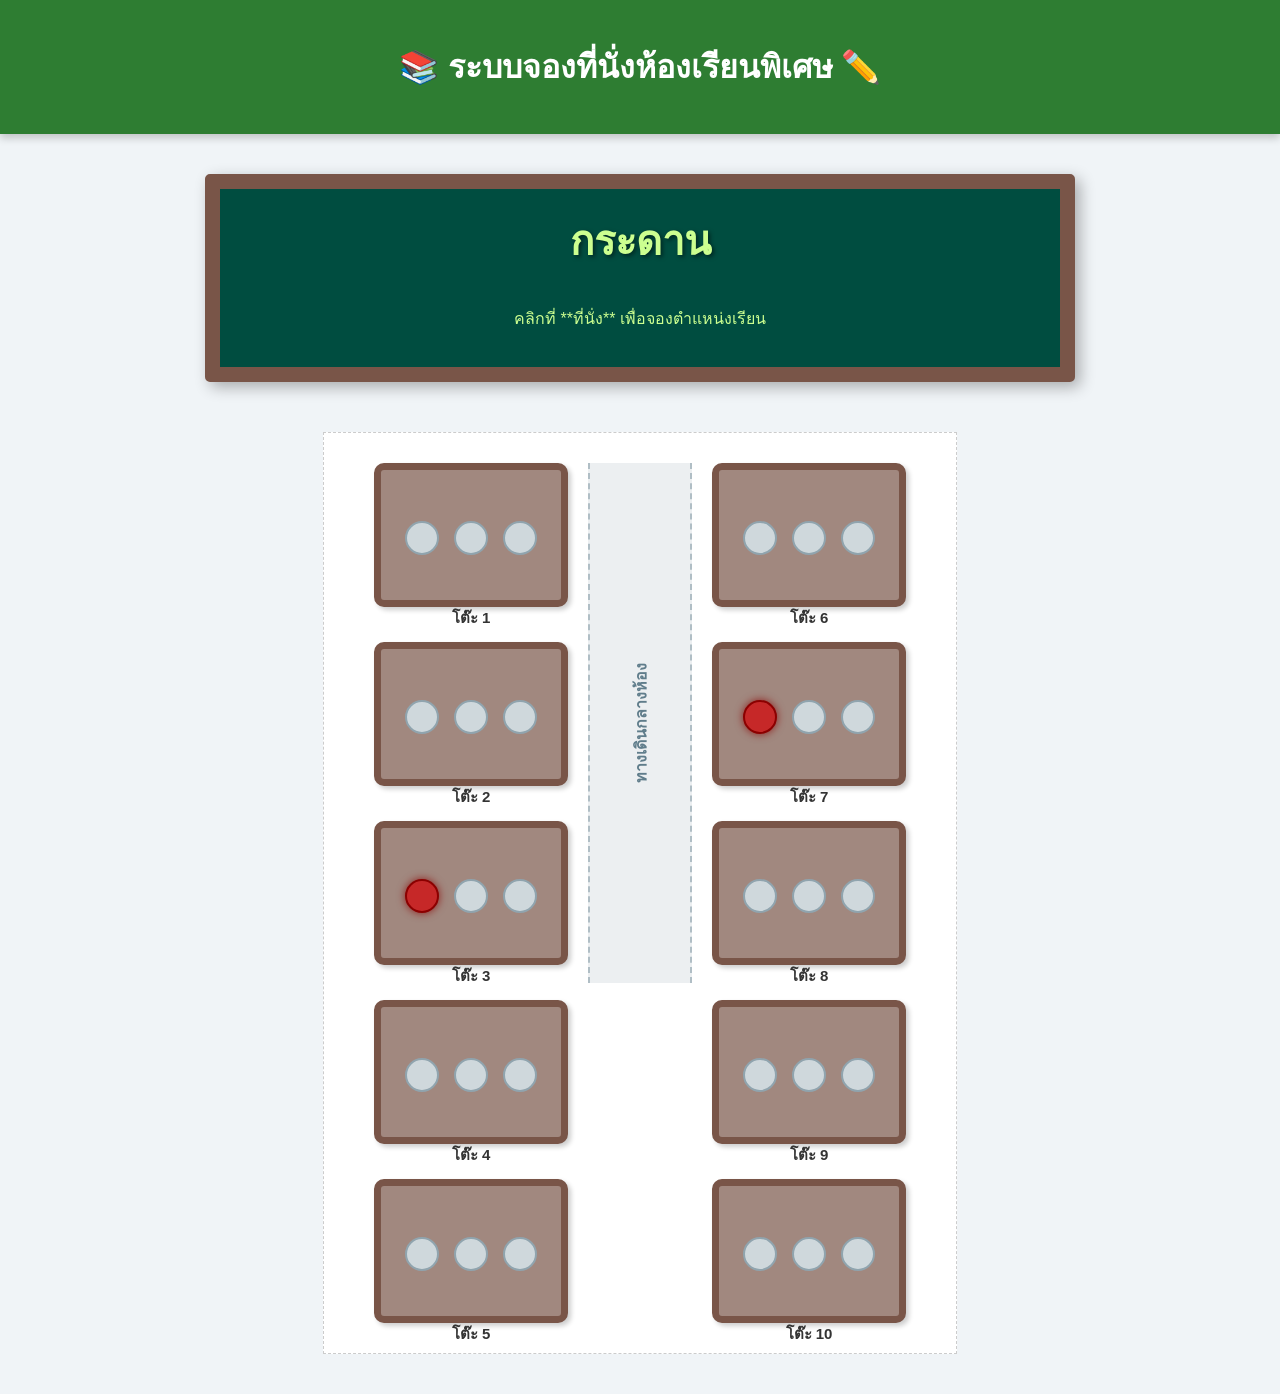
==== index.html @ 59bec200 "Update index.html" ====
<!DOCTYPE html>
<html lang="th">
<head>
    <meta charset="UTF-8">
    <meta name="viewport" content="width=device-width, initial-scale=1.0">
    <title>ระบบจองที่นั่งห้องเรียนพิเศษ</title>
    <link rel="stylesheet" href="styles.css"> 
</head>
<body>

    <header>
        <h1>📚 ระบบจองที่นั่งห้องเรียนพิเศษ ✏️</h1>
    </header>

    <main class="study-room-layout">
        
        <div class="chalkboard">
            <h2>กระดาน</h2>
            <p>คลิกที่ **ที่นั่ง** เพื่อจองตำแหน่งเรียน</p>
        </div>

        <div id="desk-container">
            
            <div class="desk-column" id="column-left">
                
                <div class="desk" data-desk-id="1">
                    <div class="seat-group">
                        <div class="seat" data-seat-id="1.1" data-status="available"></div>
                        <div class="seat" data-seat-id="1.2" data-status="available"></div>
                        <div class="seat" data-seat-id="1.3" data-status="available"></div>
                    </div>
                    <div class="desk-label">โต๊ะ 1</div>
                </div>
                
                <div class="desk" data-desk-id="2">
                    <div class="seat-group">
                        <div class="seat" data-seat-id="2.1" data-status="available"></div>
                        <div class="seat" data-seat-id="2.2" data-status="available"></div>
                        <div class="seat" data-seat-id="2.3" data-status="available"></div>
                    </div>
                    <div class="desk-label">โต๊ะ 2</div>
                </div>
                
                <div class="desk" data-desk-id="3">
                    <div class="seat-group">
                        <div class="seat" data-seat-id="3.1" data-status="booked" title="จองโดย: จันทรา ม.4/1"></div>
                        <div class="seat" data-seat-id="3.2" data-status="available"></div>
                        <div class="seat" data-seat-id="3.3" data-status="available"></div>
                    </div>
                    <div class="desk-label">โต๊ะ 3</div>
                </div>
                
                <div class="desk" data-desk-id="4">
                    <div class="seat-group">
                        <div class="seat" data-seat-id="4.1" data-status="available"></div>
                        <div class="seat" data-seat-id="4.2" data-status="available"></div>
                        <div class="seat" data-seat-id="4.3" data-status="available"></div>
                    </div>
                    <div class="desk-label">โต๊ะ 4</div>
                </div>
                
                <div class="desk" data-desk-id="5">
                    <div class="seat-group">
                        <div class="seat" data-seat-id="5.1" data-status="available"></div>
                        <div class="seat" data-seat-id="5.2" data-status="available"></div>
                        <div class="seat" data-seat-id="5.3" data-status="available"></div>
                    </div>
                    <div class="desk-label">โต๊ะ 5</div>
                </div>
                
            </div>

            <div class="aisle-center">ทางเดินกลางห้อง</div>

            <div class="desk-column" id="column-right">
                
                <div class="desk" data-desk-id="6">
                    <div class="seat-group">
                        <div class="seat" data-seat-id="6.1" data-status="available"></div>
                        <div class="seat" data-seat-id="6.2" data-status="available"></div>
                        <div class="seat" data-seat-id="6.3" data-status="available"></div>
                    </div>
                    <div class="desk-label">โต๊ะ 6</div>
                </div>
                
                <div class="desk" data-desk-id="7">
                    <div class="seat-group">
                        <div class="seat" data-seat-id="7.1" data-status="booked" title="จองโดย: มานะ ม.4/1"></div>
                        <div class="seat" data-seat-id="7.2" data-status="available"></div>
                        <div class="seat" data-seat-id="7.3" data-status="available"></div>
                    </div>
                    <div class="desk-label">โต๊ะ 7</div>
                </div>
                
                <div class="desk" data-desk-id="8">
                    <div class="seat-group">
                        <div class="seat" data-seat-id="8.1" data-status="available"></div>
                        <div class="seat" data-seat-id="8.2" data-status="available"></div>
                        <div class="seat" data-seat-id="8.3" data-status="available"></div>
                    </div>
                    <div class="desk-label">โต๊ะ 8</div>
                </div>
                
                <div class="desk" data-desk-id="9">
                    <div class="seat-group">
                        <div class="seat" data-seat-id="9.1" data-status="available"></div>
                        <div class="seat" data-seat-id="9.2" data-status="available"></div>
                        <div class="seat" data-seat-id="9.3" data-status="available"></div>
                    </div>
                    <div class="desk-label">โต๊ะ 9</div>
                </div>
                
                <div class="desk" data-desk-id="10">
                    <div class="seat-group">
                        <div class="seat" data-seat-id="10.1" data-status="available"></div>
                        <div class="seat" data-seat-id="10.2" data-status="available"></div>
                        <div class="seat" data-seat-id="10.3" data-status="available"></div>
                    </div>
                    <div class="desk-label">โต๊ะ 10</div>
                </div>
                
            </div>

        </div>
    </main>

    <div id="booking-modal" class="modal">
        <div class="modal-content">
            <span class="close-button">&times;</span>
            <h2>ฟอร์มจองที่นั่งเรียน</h2>
            <p>คุณกำลังจะจอง **<span id="current-desk-info"></span>**</p>
            <form id="booking-form">
                <label for="name">ชื่อจริง:</label>
                <input type="text" id="name" name="entry.2119879183" required> 

                <label for="nickname">ชื่อเล่น:</label>
                <input type="text" id="nickname" name="entry.1744498140" required>

                <label for="class-room">ชั้นและห้อง:</label>
                <input type="text" id="class-room" name="entry.1296537747" placeholder="ตัวอย่าง: ม.5/2" required>

                <button type="submit" class="book-button">ยืนยันการจอง</button>
            </form>
        </div>
    </div>

    <iframe name="hidden_iframe" id="hidden_iframe" style="display:none;" 
            onload="if(submitted) { submitted=false; handleSuccessfulSubmission(); }">
    </iframe>

    <script src="script.js"></script>
</body>
</html>
---- styles.css ----
/* --- โครงสร้างพื้นฐานและธีมโรงเรียน --- */
body {
    font-family: 'Sukhumvit Set', 'Tahoma', sans-serif;
    background-color: #f0f4f7;
    color: #333;
    margin: 0;
    padding: 0;
}

header {
    background-color: #2e7d32;
    color: white;
    padding: 20px;
    text-align: center;
    box-shadow: 0 4px 8px rgba(0, 0, 0, 0.2);
}

.study-room-layout {
    display: flex;
    flex-direction: column;
    align-items: center;
    padding: 40px 20px;
}

/* --- กระดาน (Chalkboard) --- */
.chalkboard {
    width: 90%;
    max-width: 800px;
    background-color: #004d40;
    color: #ccff90;
    border: 15px solid #795548;
    padding: 20px;
    margin-bottom: 50px;
    text-align: center;
    box-shadow: 5px 5px 15px rgba(0, 0, 0, 0.3);
    border-radius: 5px;
}

.chalkboard h2 {
    font-family: cursive, sans-serif;
    margin-top: 0;
    font-size: 2.5em;
    text-shadow: 2px 2px 4px rgba(0, 0, 0, 0.5);
}

/* --- การจัดวางโต๊ะ 2 ฝั่งยาว --- */
#desk-container {
    display: flex; 
    justify-content: center;
    align-items: flex-start;
    gap: 0;
    max-width: 900px; 
    padding: 30px;
    border: 1px dashed #ccc;
    background-color: #ffffff;
}

.desk-column {
    display: flex;
    flex-direction: column;
    gap: 35px;
    padding: 0 20px;
}

.aisle-center {
    width: 100px; 
    display: flex;
    align-items: center;
    justify-content: center;
    font-weight: bold;
    color: #607d8b;
    border-left: 2px dashed #b0bec5;
    border-right: 2px dashed #b0bec5;
    background-color: #eceff1;
    writing-mode: vertical-rl;
    text-orientation: mixed;
    transform: rotate(180deg);
    padding: 10px 0;
    min-height: 500px;
}

/* --- รูปแบบของโต๊ะ (Desk UI) --- */
.desk {
    display: flex;
    flex-direction: column;
    align-items: center;
    justify-content: space-around;
    width: 180px; 
    height: 120px; 
    background-color: #a1887f;
    border: 7px solid #795548;
    border-radius: 10px;
    position: relative;
    box-shadow: 3px 3px 5px rgba(0, 0, 0, 0.2);
    padding-top: 10px;
}

/* คอนเทนเนอร์สำหรับที่นั่ง 3 ตัว (ทำให้เป็นแถวแนวนอน) */
.desk .seat-group {
    display: flex; 
    gap: 15px; 
    margin-bottom: 5px;
}

.desk-label {
    position: absolute;
    bottom: -30px;
    font-size: 15px;
    font-weight: bold;
    color: #333;
}

/* --- รูปแบบของที่นั่ง (Seat UI) --- */
.seat {
    width: 30px;
    height: 30px;
    background-color: #cfd8dc; 
    border-radius: 50%;
    border: 2px solid #90a4ae;
    cursor: pointer; 
    transition: all 0.3s ease-in-out; 
}

/* Animation: ที่นั่งว่างที่รอการจอง */
.seat[data-status="available"]:hover {
    transform: scale(1.2);
    box-shadow: 0 0 10px #4CAF50;
}

/* --- สถานะจองแล้ว (Booked State) สำหรับ ที่นั่ง (สีแดง) --- */
.seat[data-status="booked"] {
    background-color: #c62828; 
    border-color: #8b0000;
    cursor: not-allowed;
    box-shadow: 0 0 8px rgba(139, 0, 0, 0.8); 
    transform: scale(1.0); 
    position: relative; /* ต้องมี position: relative เพื่อให้ชื่อแสดงผลได้ */
}

/* แสดงชื่อผู้จองเมื่อนำเมาส์ไปวาง */
.seat[data-status="booked"]:hover::before {
    content: attr(title); 
    position: absolute;
    bottom: 40px; 
    left: 50%;
    transform: translateX(-50%);
    white-space: nowrap;
    background-color: #333;
    color: white;
    padding: 5px 10px;
    border-radius: 5px;
    z-index: 10;
    font-size: 12px;
}

/* --- Popup Modal และ Animation (ส่วนควบคุมฟอร์ม) --- */
.modal {
    display: none;
    position: fixed;
    z-index: 100;
    left: 0;
    top: 0;
    width: 100%;
    height: 100%;
    background-color: rgba(0, 0, 0, 0.6);
    backdrop-filter: blur(4px);
    animation: fadeIn 0.3s;
}

.modal-content {
    background-color: #ffffff;
    margin: 10% auto;
    padding: 30px;
    border-radius: 12px;
    width: 90%;
    max-width: 450px;
    box-shadow: 0 10px 25px rgba(0, 0, 0, 0.5);
    position: relative;
    animation: slideDown 0.5s cubic-bezier(0.25, 0.46, 0.45, 0.94);
}

.close-button {
    color: #aaa;
    float: right;
    font-size: 32px;
    font-weight: bold;
    cursor: pointer;
}

/* ฟอร์ม */
#booking-form label {
    display: block;
    margin-top: 15px;
    font-weight: bold;
    color: #4CAF50;
}

#booking-form input[type="text"] {
    width: 100%;
    padding: 12px;
    margin-top: 8px;
    box-sizing: border-box;
    border: 2px solid #ddd;
    border-radius: 6px;
    transition: border-color 0.3s;
}

.book-button {
    background-color: #4CAF50;
    color: white;
    padding: 15px 20px;
    margin-top: 30px;
    border: none;
    border-radius: 8px;
    cursor: pointer;
    width: 100%;
    font-size: 16px;
    font-weight: bold;
    transition: background-color 0.3s, transform 0.2s;
}

.book-button:hover {
    background-color: #45a049;
    transform: scale(1.01);
}

/* Animation Keyframes */
@keyframes fadeIn {
    from { opacity: 0; }
    to { opacity: 1; }
}

@keyframes slideDown {
    from { transform: translateY(-100px); opacity: 0; }
    to { transform: translateY(0); opacity: 1; }
}
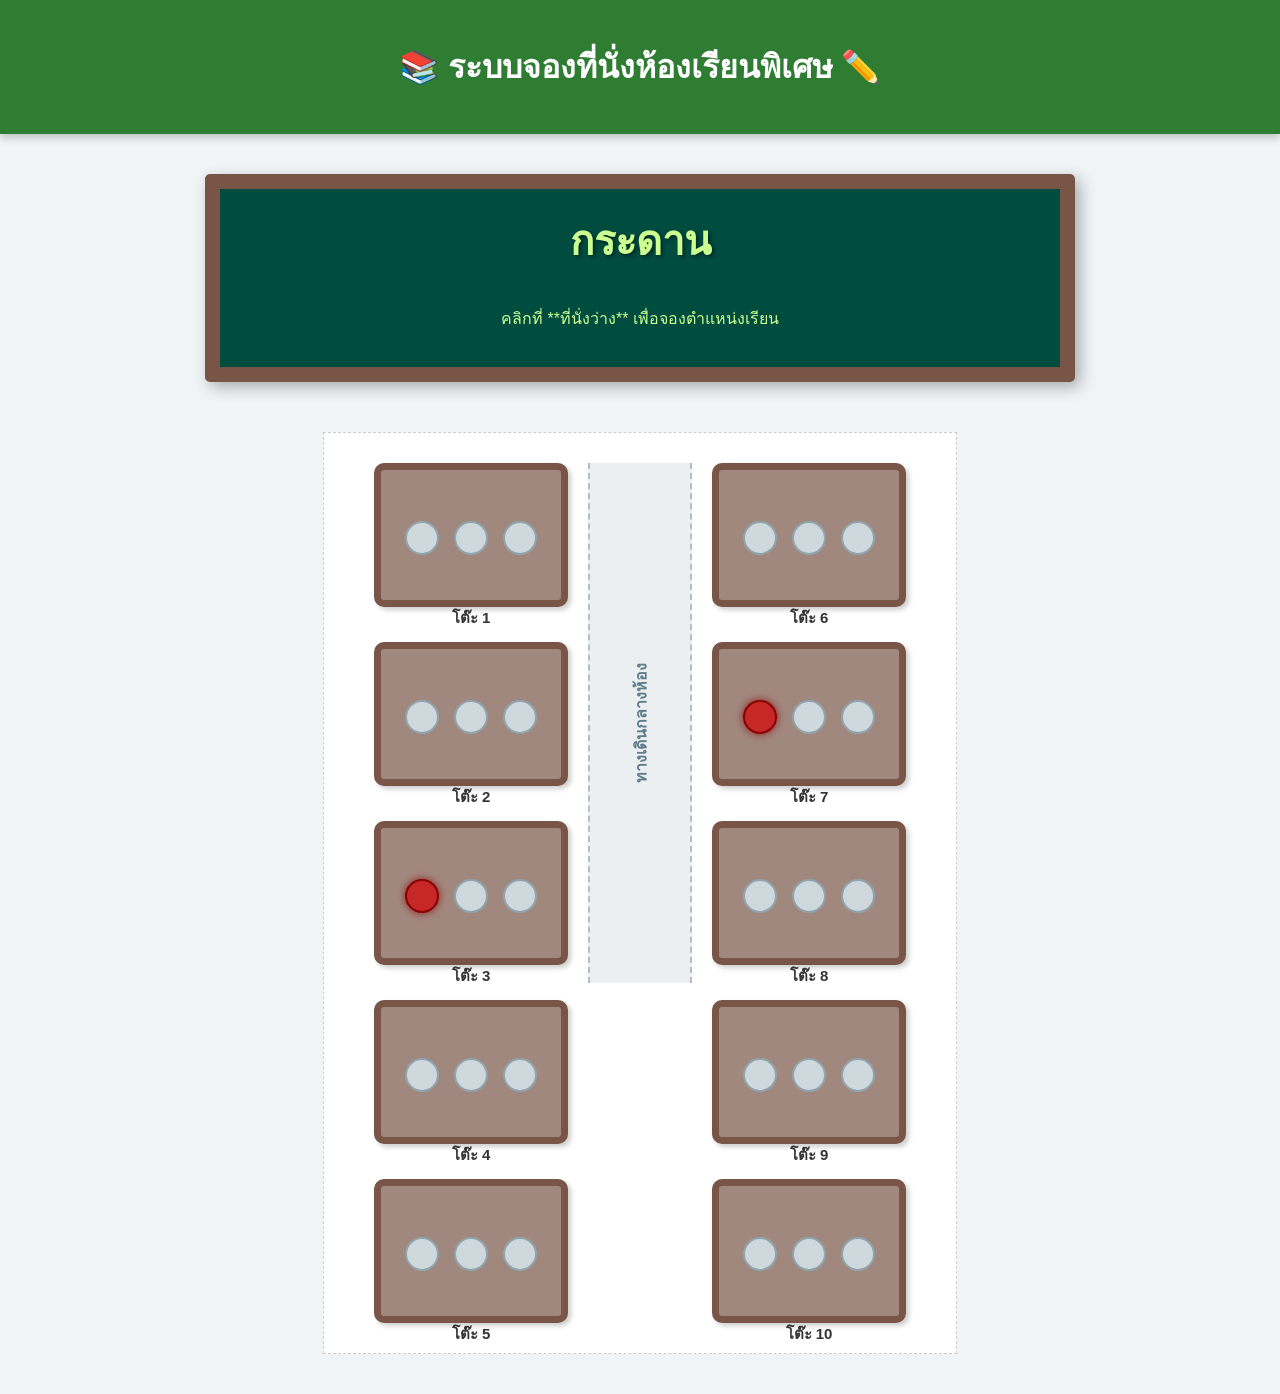
==== commit 25115cc3: "Update index.html" ====
--- a/index.html
+++ b/index.html
@@ -16,7 +16,7 @@
         
         <div class="chalkboard">
             <h2>กระดาน</h2>
-            <p>คลิกที่ **ที่นั่ง** เพื่อจองตำแหน่งเรียน</p>
+            <p>คลิกที่ **ที่นั่งว่าง** เพื่อจองตำแหน่งเรียน</p>
         </div>
 
         <div id="desk-container">
--- a/styles.css
+++ b/styles.css
@@ -131,10 +131,10 @@
 .seat[data-status="booked"] {
     background-color: #c62828; 
     border-color: #8b0000;
-    cursor: not-allowed;
+    cursor: not-allowed; /* ⚠️ นี่คือการบอกเบราว์เซอร์ว่ากดไม่ได้ */
     box-shadow: 0 0 8px rgba(139, 0, 0, 0.8); 
     transform: scale(1.0); 
-    position: relative; /* ต้องมี position: relative เพื่อให้ชื่อแสดงผลได้ */
+    position: relative; 
 }
 
 /* แสดงชื่อผู้จองเมื่อนำเมาส์ไปวาง */
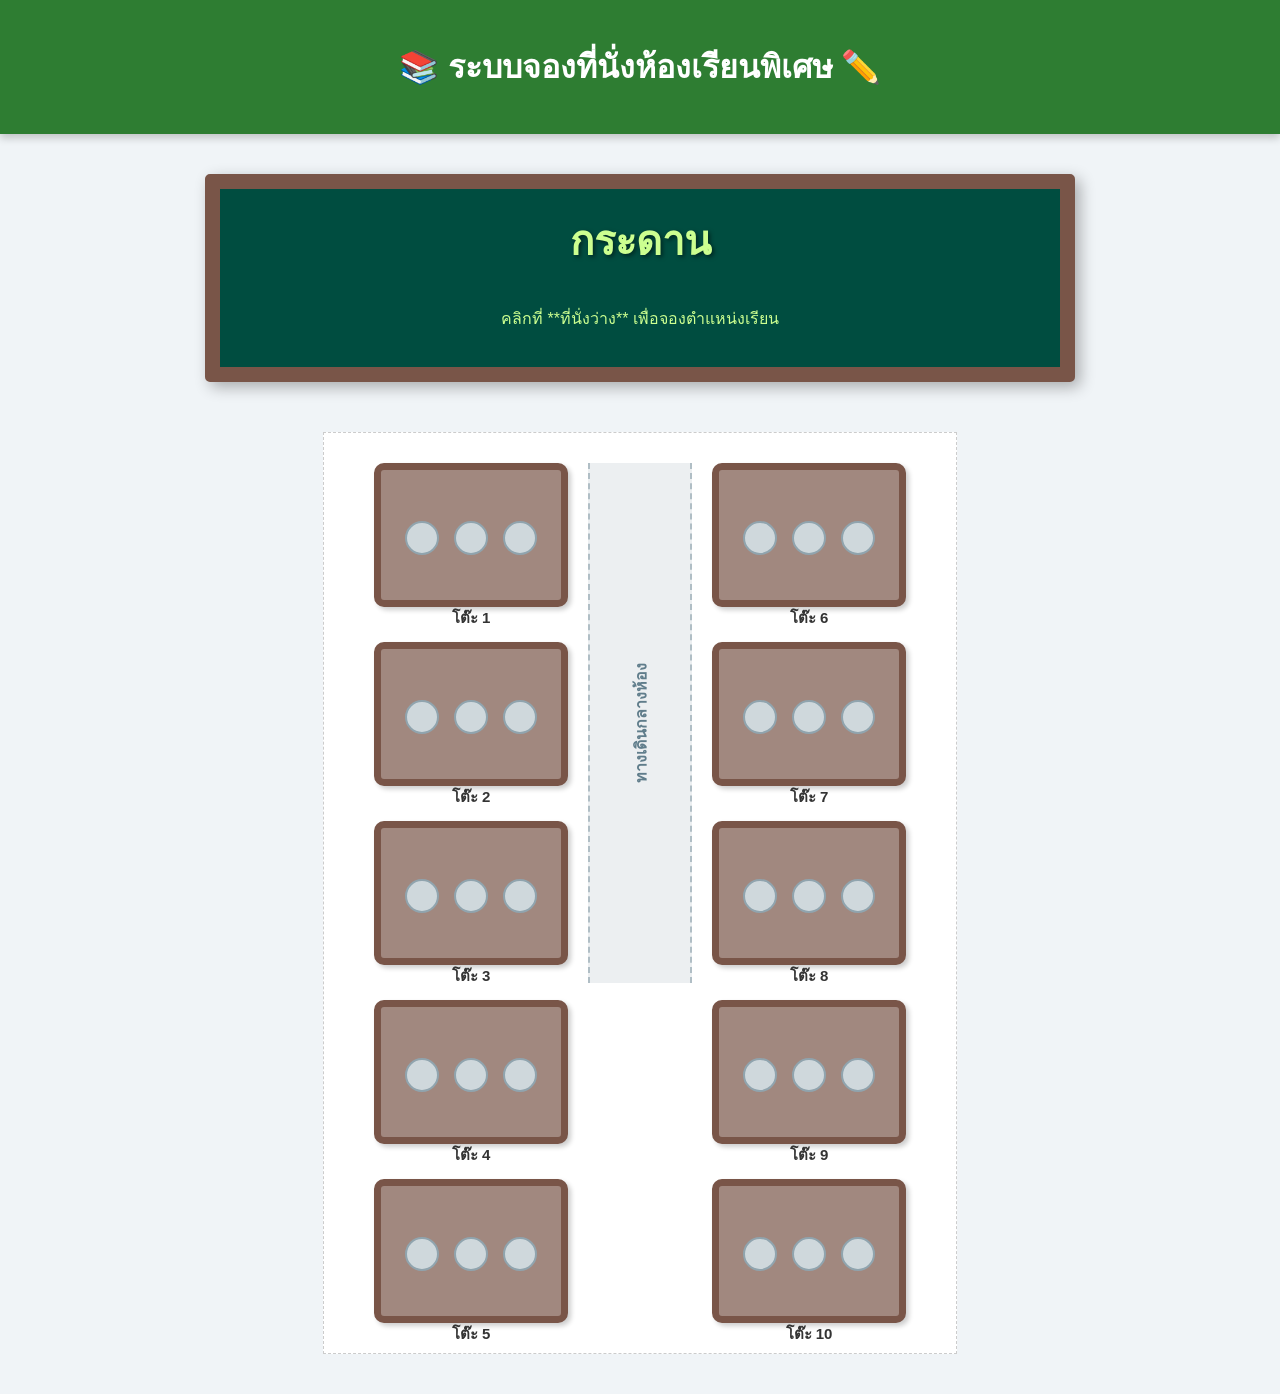
==== commit 0f026a82: "Update index.html" ====
--- a/index.html
+++ b/index.html
@@ -43,7 +43,7 @@
                 
                 <div class="desk" data-desk-id="3">
                     <div class="seat-group">
-                        <div class="seat" data-seat-id="3.1" data-status="booked" title="จองโดย: จันทรา ม.4/1"></div>
+                        <div class="seat" data-seat-id="3.1" data-status="available"></div>
                         <div class="seat" data-seat-id="3.2" data-status="available"></div>
                         <div class="seat" data-seat-id="3.3" data-status="available"></div>
                     </div>
@@ -85,7 +85,7 @@
                 
                 <div class="desk" data-desk-id="7">
                     <div class="seat-group">
-                        <div class="seat" data-seat-id="7.1" data-status="booked" title="จองโดย: มานะ ม.4/1"></div>
+                        <div class="seat" data-seat-id="7.1" data-status="available"></div>
                         <div class="seat" data-seat-id="7.2" data-status="available"></div>
                         <div class="seat" data-seat-id="7.3" data-status="available"></div>
                     </div>
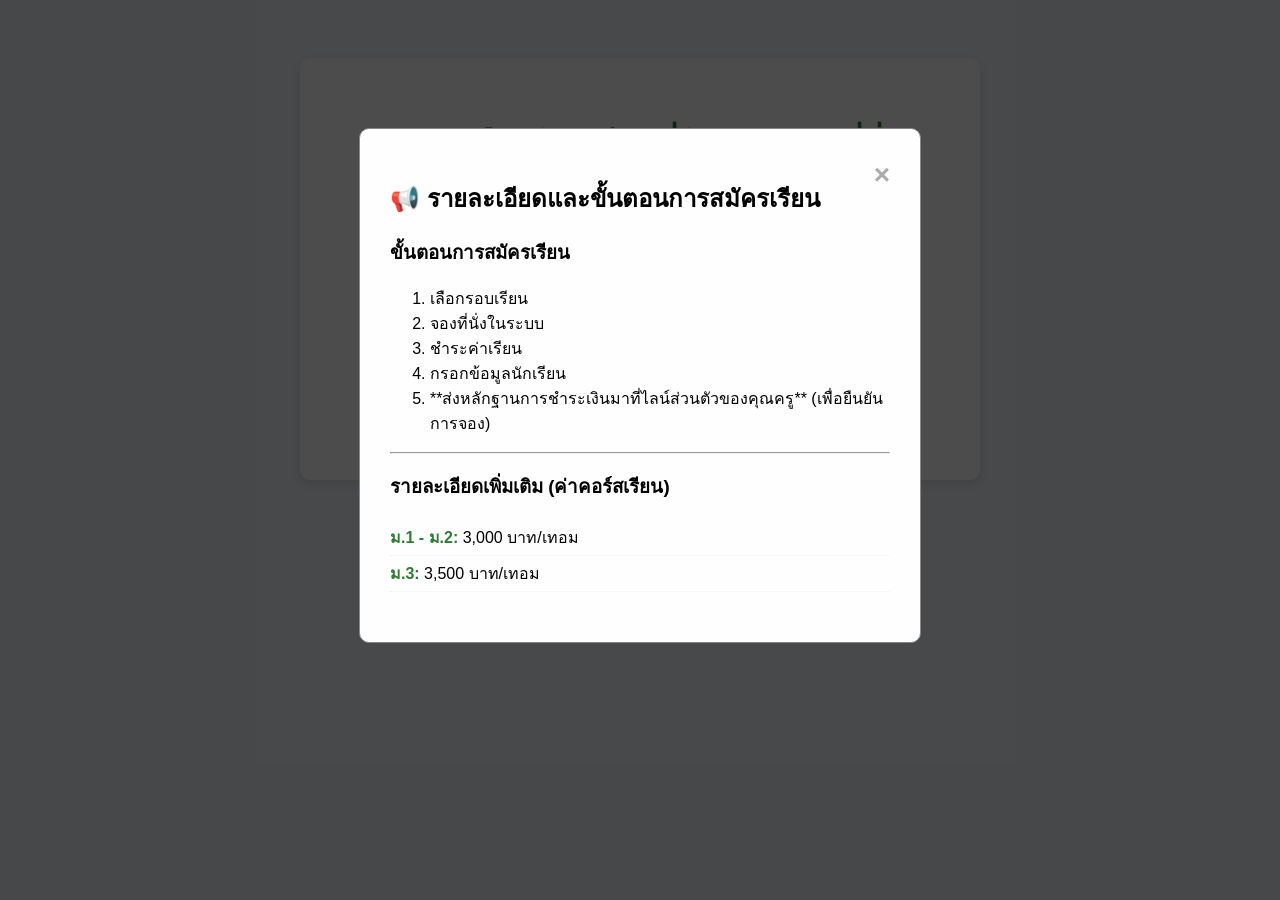
==== commit 197c16c2: "Update index.html" ====
--- a/index.html
+++ b/index.html
@@ -3,151 +3,151 @@
 <head>
     <meta charset="UTF-8">
     <meta name="viewport" content="width=device-width, initial-scale=1.0">
-    <title>ระบบจองที่นั่งห้องเรียนพิเศษ</title>
-    <link rel="stylesheet" href="styles.css"> 
+    <title>ระบบจองที่นั่งห้องเรียนพิเศษ (เลือกชั้นเรียน)</title>
+    <style>
+        body {
+            font-family: 'Tahoma', sans-serif;
+            background-color: #f0f4f7;
+            text-align: center;
+            padding-top: 50px;
+        }
+        .container {
+            max-width: 600px;
+            margin: auto;
+            padding: 40px;
+            background: white;
+            border-radius: 10px;
+            box-shadow: 0 4px 10px rgba(0, 0, 0, 0.1);
+        }
+        h1 {
+            color: #2e7d32;
+            margin-bottom: 30px;
+        }
+        .class-selection a {
+            display: block;
+            width: 80%;
+            margin: 20px auto;
+            padding: 15px;
+            font-size: 1.2em;
+            text-decoration: none;
+            color: white;
+            background-color: #4CAF50;
+            border-radius: 8px;
+            transition: background-color 0.3s, transform 0.2s;
+            font-weight: bold;
+        }
+        .class-selection a:hover {
+            background-color: #45a049;
+            transform: scale(1.03);
+        }
+
+        /* --- Global Modal Styles --- */
+        .modal {
+            display: none; 
+            position: fixed; 
+            z-index: 1000; 
+            left: 0;
+            top: 0;
+            width: 100%; 
+            height: 100%; 
+            overflow: auto; 
+            background-color: rgba(0,0,0,0.7); 
+        }
+        .modal-content {
+            background-color: #fefefe;
+            margin: 10% auto; 
+            padding: 30px;
+            border: 1px solid #888;
+            width: 80%; 
+            max-width: 500px;
+            border-radius: 10px;
+            position: relative;
+            text-align: left;
+        }
+        .close-button {
+            color: #aaa;
+            float: right;
+            font-size: 28px;
+            font-weight: bold;
+        }
+        .close-button:hover,
+        .close-button:focus {
+            color: #000;
+            text-decoration: none;
+            cursor: pointer;
+        }
+        .detail-list {
+            list-style-type: none;
+            padding-left: 0;
+            margin-bottom: 20px;
+        }
+        .detail-list li {
+            padding: 5px 0;
+            border-bottom: 1px dotted #eee;
+        }
+        .detail-list strong {
+            color: #2e7d32;
+        }
+
+    </style>
 </head>
 <body>
+    <div class="container">
+        <h1>กรุณาเลือกห้องเรียนที่ต้องการจองที่นั่ง</h1>
+        <div class="class-selection">
+            
+            <a href="m1-index.html">📚 จองที่นั่งห้องเรียน ม.1 (3,000 บาท)</a>
+            
+            <a href="m2-index.html">✏️ จองที่นั่งห้องเรียน ม.2 (3,000 บาท)</a>
 
-    <header>
-        <h1>📚 ระบบจองที่นั่งห้องเรียนพิเศษ ✏️</h1>
-    </header>
-
-    <main class="study-room-layout">
-        
-        <div class="chalkboard">
-            <h2>กระดาน</h2>
-            <p>คลิกที่ **ที่นั่งว่าง** เพื่อจองตำแหน่งเรียน</p>
-        </div>
-
-        <div id="desk-container">
-            
-            <div class="desk-column" id="column-left">
-                
-                <div class="desk" data-desk-id="1">
-                    <div class="seat-group">
-                        <div class="seat" data-seat-id="1.1" data-status="available"></div>
-                        <div class="seat" data-seat-id="1.2" data-status="available"></div>
-                        <div class="seat" data-seat-id="1.3" data-status="available"></div>
-                    </div>
-                    <div class="desk-label">โต๊ะ 1</div>
-                </div>
-                
-                <div class="desk" data-desk-id="2">
-                    <div class="seat-group">
-                        <div class="seat" data-seat-id="2.1" data-status="available"></div>
-                        <div class="seat" data-seat-id="2.2" data-status="available"></div>
-                        <div class="seat" data-seat-id="2.3" data-status="available"></div>
-                    </div>
-                    <div class="desk-label">โต๊ะ 2</div>
-                </div>
-                
-                <div class="desk" data-desk-id="3">
-                    <div class="seat-group">
-                        <div class="seat" data-seat-id="3.1" data-status="available"></div>
-                        <div class="seat" data-seat-id="3.2" data-status="available"></div>
-                        <div class="seat" data-seat-id="3.3" data-status="available"></div>
-                    </div>
-                    <div class="desk-label">โต๊ะ 3</div>
-                </div>
-                
-                <div class="desk" data-desk-id="4">
-                    <div class="seat-group">
-                        <div class="seat" data-seat-id="4.1" data-status="available"></div>
-                        <div class="seat" data-seat-id="4.2" data-status="available"></div>
-                        <div class="seat" data-seat-id="4.3" data-status="available"></div>
-                    </div>
-                    <div class="desk-label">โต๊ะ 4</div>
-                </div>
-                
-                <div class="desk" data-desk-id="5">
-                    <div class="seat-group">
-                        <div class="seat" data-seat-id="5.1" data-status="available"></div>
-                        <div class="seat" data-seat-id="5.2" data-status="available"></div>
-                        <div class="seat" data-seat-id="5.3" data-status="available"></div>
-                    </div>
-                    <div class="desk-label">โต๊ะ 5</div>
-                </div>
-                
-            </div>
-
-            <div class="aisle-center">ทางเดินกลางห้อง</div>
-
-            <div class="desk-column" id="column-right">
-                
-                <div class="desk" data-desk-id="6">
-                    <div class="seat-group">
-                        <div class="seat" data-seat-id="6.1" data-status="available"></div>
-                        <div class="seat" data-seat-id="6.2" data-status="available"></div>
-                        <div class="seat" data-seat-id="6.3" data-status="available"></div>
-                    </div>
-                    <div class="desk-label">โต๊ะ 6</div>
-                </div>
-                
-                <div class="desk" data-desk-id="7">
-                    <div class="seat-group">
-                        <div class="seat" data-seat-id="7.1" data-status="available"></div>
-                        <div class="seat" data-seat-id="7.2" data-status="available"></div>
-                        <div class="seat" data-seat-id="7.3" data-status="available"></div>
-                    </div>
-                    <div class="desk-label">โต๊ะ 7</div>
-                </div>
-                
-                <div class="desk" data-desk-id="8">
-                    <div class="seat-group">
-                        <div class="seat" data-seat-id="8.1" data-status="available"></div>
-                        <div class="seat" data-seat-id="8.2" data-status="available"></div>
-                        <div class="seat" data-seat-id="8.3" data-status="available"></div>
-                    </div>
-                    <div class="desk-label">โต๊ะ 8</div>
-                </div>
-                
-                <div class="desk" data-desk-id="9">
-                    <div class="seat-group">
-                        <div class="seat" data-seat-id="9.1" data-status="available"></div>
-                        <div class="seat" data-seat-id="9.2" data-status="available"></div>
-                        <div class="seat" data-seat-id="9.3" data-status="available"></div>
-                    </div>
-                    <div class="desk-label">โต๊ะ 9</div>
-                </div>
-                
-                <div class="desk" data-desk-id="10">
-                    <div class="seat-group">
-                        <div class="seat" data-seat-id="10.1" data-status="available"></div>
-                        <div class="seat" data-seat-id="10.2" data-status="available"></div>
-                        <div class="seat" data-seat-id="10.3" data-status="available"></div>
-                    </div>
-                    <div class="desk-label">โต๊ะ 10</div>
-                </div>
-                
-            </div>
-
-        </div>
-    </main>
-
-    <div id="booking-modal" class="modal">
-        <div class="modal-content">
-            <span class="close-button">&times;</span>
-            <h2>ฟอร์มจองที่นั่งเรียน</h2>
-            <p>คุณกำลังจะจอง **<span id="current-desk-info"></span>**</p>
-            <form id="booking-form">
-                <label for="name">ชื่อจริง:</label>
-                <input type="text" id="name" name="entry.2119879183" required> 
-
-                <label for="nickname">ชื่อเล่น:</label>
-                <input type="text" id="nickname" name="entry.1744498140" required>
-
-                <label for="class-room">ชั้นและห้อง:</label>
-                <input type="text" id="class-room" name="entry.1296537747" placeholder="ตัวอย่าง: ม.5/2" required>
-
-                <button type="submit" class="book-button">ยืนยันการจอง</button>
-            </form>
+            <a href="m3-index.html">🧠 จองที่นั่งห้องเรียน ม.3 (3,500 บาท)</a>
         </div>
     </div>
 
-    <iframe name="hidden_iframe" id="hidden_iframe" style="display:none;" 
-            onload="if(submitted) { submitted=false; handleSuccessfulSubmission(); }">
-    </iframe>
+    <div id="info-modal" class="modal">
+        <div class="modal-content">
+            <span class="close-button" id="close-info-modal">&times;</span>
+            <h2>📢 รายละเอียดและขั้นตอนการสมัครเรียน</h2>
+            
+            <h3>ขั้นตอนการสมัครเรียน</h3>
+            <ol>
+                <li>เลือกรอบเรียน</li>
+                <li>จองที่นั่งในระบบ</li>
+                <li>ชำระค่าเรียน</li>
+                <li>กรอกข้อมูลนักเรียน</li>
+                <li>**ส่งหลักฐานการชำระเงินมาที่ไลน์ส่วนตัวของคุณครู** (เพื่อยืนยันการจอง)</li>
+            </ol>
+            
+            <hr>
 
-    <script src="script.js"></script>
+            <h3>รายละเอียดเพิ่มเติม (ค่าคอร์สเรียน)</h3>
+            <ul class="detail-list">
+                <li><strong>ม.1 - ม.2:</strong> 3,000 บาท/เทอม</li>
+                <li><strong>ม.3:</strong> 3,500 บาท/เทอม</li>
+            </ul>
+        </div>
+    </div>
+
+    <script>
+        document.addEventListener('DOMContentLoaded', () => {
+            const infoModal = document.getElementById('info-modal');
+            const closeButton = document.getElementById('close-info-modal');
+
+            // เปิด Modal ทันทีที่โหลดหน้า
+            infoModal.style.display = 'block';
+
+            // ปิด Modal เมื่อคลิกที่กากบาท
+            closeButton.addEventListener('click', () => {
+                infoModal.style.display = 'none';
+            });
+
+            // ปิด Modal เมื่อคลิกนอก Modal
+            window.addEventListener('click', (event) => {
+                if (event.target === infoModal) {
+                    infoModal.style.display = 'none';
+                }
+            });
+        });
+    </script>
 </body>
 </html>
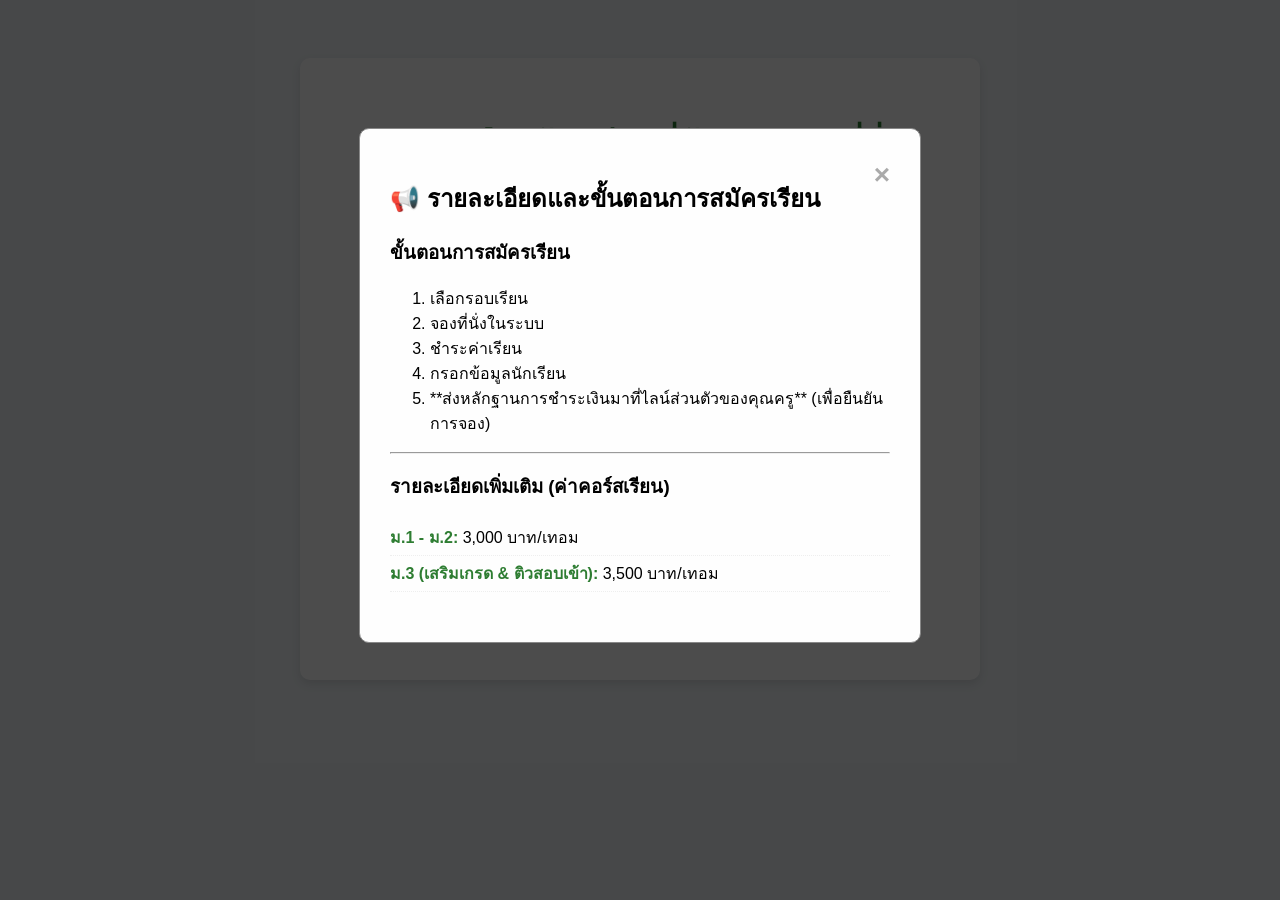
==== commit b3d19441: "Update index.html" ====
--- a/index.html
+++ b/index.html
@@ -96,11 +96,13 @@
         <h1>กรุณาเลือกห้องเรียนที่ต้องการจองที่นั่ง</h1>
         <div class="class-selection">
             
-            <a href="m1-index.html">📚 จองที่นั่งห้องเรียน ม.1 (3,000 บาท)</a>
+            <a href="m1-index.html">📚 จองที่นั่งห้องเรียน ม.1                      รอบวัน พฤหัส 17.00-18.00 (3,000 บาท)</a>
             
-            <a href="m2-index.html">✏️ จองที่นั่งห้องเรียน ม.2 (3,000 บาท)</a>
+            <a href="m2-index.html">✏️ จองที่นั่งห้องเรียน ม.2                      รอบวัน จันทร์ 17.00-18.00 (3,000 บาท)</a>
 
-            <a href="m3-index.html">🧠 จองที่นั่งห้องเรียน ม.3 (3,500 บาท)</a>
+            <a href="m3-index.html">🧠 จองที่นั่งห้องเรียน ม.3 เสริมเกรด              รอบวัน เสาร์ 13.00-14.30 (3,500 บาท) </a>
+
+            <a href="m4-index.html">📖 จองที่นั่งห้องเรียน ม.3 ติวสอบเข้าม.4 ห้องเรียนพิเศษ รอบวัน อังคาร 17.00-18.00 (3,500 บาท)</a>
         </div>
     </div>
 
@@ -123,7 +125,7 @@
             <h3>รายละเอียดเพิ่มเติม (ค่าคอร์สเรียน)</h3>
             <ul class="detail-list">
                 <li><strong>ม.1 - ม.2:</strong> 3,000 บาท/เทอม</li>
-                <li><strong>ม.3:</strong> 3,500 บาท/เทอม</li>
+                <li><strong>ม.3 (เสริมเกรด & ติวสอบเข้า):</strong> 3,500 บาท/เทอม</li>
             </ul>
         </div>
     </div>
